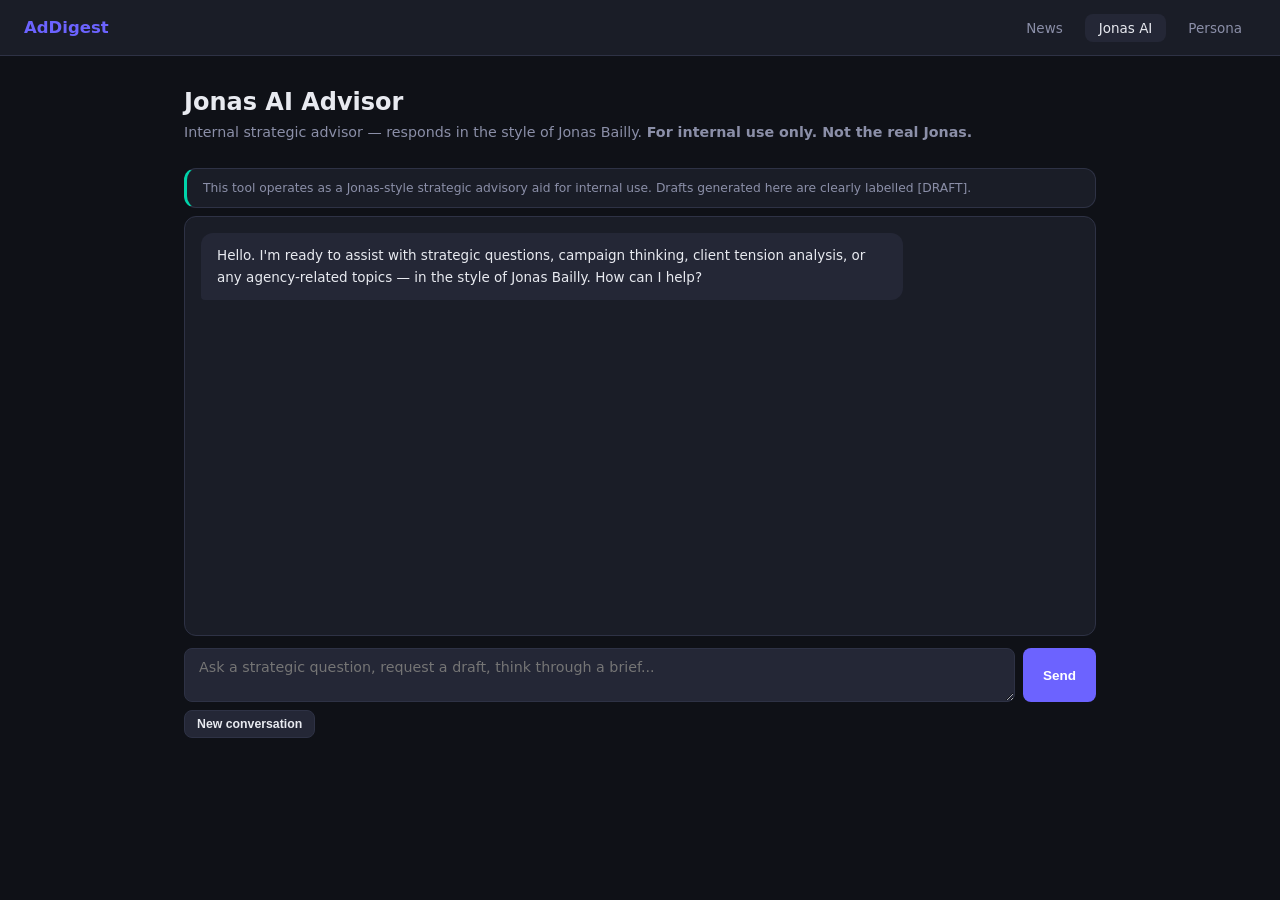
==== web/chat.html @ d63909c8 "Core change" ====
<!DOCTYPE html>
<html lang="en">
<head>
  <meta charset="UTF-8" />
  <meta name="viewport" content="width=device-width, initial-scale=1.0" />
  <title>AdDigest — Jonas AI Advisor</title>
  <link rel="stylesheet" href="style.css" />
</head>
<body>
  <nav>
    <span class="logo">AdDigest</span>
    <a href="index.html">News</a>
    <a href="chat.html" class="active">Jonas AI</a>
    <a href="persona.html">Persona</a>
  </nav>

  <div class="page">
    <h1>Jonas AI Advisor</h1>
    <p class="subtitle">Internal strategic advisor — responds in the style of Jonas Bailly. <strong>For internal use only. Not the real Jonas.</strong></p>

    <div class="card" style="margin-bottom:8px;padding:12px 16px;font-size:.82rem;color:var(--text-muted);border-left:3px solid var(--accent2)">
      This tool operates as a Jonas-style strategic advisory aid for internal use. Drafts generated here are clearly labelled [DRAFT].
    </div>

    <div id="chat-window" class="chat-window">
      <div class="msg assistant">Hello. I'm ready to assist with strategic questions, campaign thinking, client tension analysis, or any agency-related topics — in the style of Jonas Bailly. How can I help?</div>
    </div>

    <div class="chat-input-row">
      <textarea id="msg-input" placeholder="Ask a strategic question, request a draft, think through a brief..." rows="2"></textarea>
      <button id="send-btn">Send</button>
    </div>
    <div style="display:flex;gap:8px;margin-top:8px">
      <button id="clear-btn" class="secondary small">New conversation</button>
      <span id="chat-status" class="status" style="margin-top:0;line-height:2"></span>
    </div>
  </div>

  <script>
    const API = 'http://127.0.0.1:8000';
    let conversationId = null;

    const chatWindow = document.getElementById('chat-window');
    const input = document.getElementById('msg-input');
    const sendBtn = document.getElementById('send-btn');
    const statusEl = document.getElementById('chat-status');

    function addMessage(role, text) {
      const d = document.createElement('div');
      d.className = `msg ${role}`;
      d.textContent = text;
      chatWindow.appendChild(d);
      chatWindow.scrollTop = chatWindow.scrollHeight;
      return d;
    }

    async function sendMessage() {
      const msg = input.value.trim();
      if (!msg) return;
      input.value = '';
      input.disabled = true;
      sendBtn.disabled = true;
      addMessage('user', msg);
      const thinking = addMessage('assistant', '...');
      statusEl.textContent = 'Thinking...';
      statusEl.className = 'status loading';

      try {
        const res = await fetch(`${API}/api/chat`, {
          method: 'POST', headers: {'Content-Type':'application/json'},
          body: JSON.stringify({ message: msg, conversation_id: conversationId })
        });
        if (!res.ok) throw new Error(await res.text());
        const data = await res.json();
        conversationId = data.conversation_id;
        thinking.textContent = data.reply;
        statusEl.textContent = data.rag_context_used ? 'Answer used knowledge base context.' : '';
        statusEl.className = 'status';
      } catch(e) {
        thinking.textContent = 'Error: ' + e.message;
        thinking.style.color = 'var(--danger)';
        statusEl.textContent = '';
      } finally {
        input.disabled = false;
        sendBtn.disabled = false;
        input.focus();
      }
    }

    sendBtn.addEventListener('click', sendMessage);
    input.addEventListener('keydown', e => {
      if (e.key === 'Enter' && !e.shiftKey) { e.preventDefault(); sendMessage(); }
    });

    document.getElementById('clear-btn').addEventListener('click', () => {
      conversationId = null;
      chatWindow.innerHTML = '<div class="msg assistant">New conversation started. How can I help?</div>';
      statusEl.textContent = '';
    });
  </script>
</body>
</html>
---- web/style.css ----
/* ── Reset & Base ────────────────────────────────── */
*, *::before, *::after { box-sizing: border-box; margin: 0; padding: 0; }

:root {
  --bg: #0f1117;
  --surface: #1a1d27;
  --surface2: #242736;
  --border: #2e3245;
  --accent: #6c63ff;
  --accent2: #00d4aa;
  --text: #e8eaf0;
  --text-muted: #8b8fa8;
  --danger: #ff4f6a;
  --radius: 12px;
  --font: 'Inter', system-ui, sans-serif;
}

html { font-size: 15px; }
body { background: var(--bg); color: var(--text); font-family: var(--font); min-height: 100vh; }

a { color: var(--accent2); text-decoration: none; }
a:hover { text-decoration: underline; }

/* ── Nav ─────────────────────────────────────────── */
nav {
  background: var(--surface);
  border-bottom: 1px solid var(--border);
  padding: 0 24px;
  display: flex;
  align-items: center;
  gap: 8px;
  height: 56px;
  position: sticky; top: 0; z-index: 100;
}
nav .logo { font-weight: 700; font-size: 1.1rem; color: var(--accent); margin-right: auto; }
nav a {
  color: var(--text-muted); font-size: 0.9rem; padding: 6px 14px;
  border-radius: 8px; transition: all .2s;
}
nav a:hover, nav a.active { background: var(--surface2); color: var(--text); text-decoration: none; }

/* ── Layout ──────────────────────────────────────── */
.page { max-width: 960px; margin: 0 auto; padding: 32px 24px; }
h1 { font-size: 1.6rem; font-weight: 700; margin-bottom: 8px; }
h2 { font-size: 1.2rem; font-weight: 600; margin-bottom: 16px; }
p.subtitle { color: var(--text-muted); margin-bottom: 28px; font-size: 0.95rem; }

/* ── Cards ───────────────────────────────────────── */
.card {
  background: var(--surface);
  border: 1px solid var(--border);
  border-radius: var(--radius);
  padding: 20px;
  margin-bottom: 16px;
}
.card h3 { font-size: 1rem; margin-bottom: 8px; }
.card .meta { font-size: 0.8rem; color: var(--text-muted); margin-top: 8px; display: flex; gap: 12px; }

/* ── Forms ───────────────────────────────────────── */
.form-row { display: flex; gap: 10px; margin-bottom: 16px; flex-wrap: wrap; }
input[type="text"], textarea, select {
  background: var(--surface2); border: 1px solid var(--border); color: var(--text);
  border-radius: 8px; padding: 10px 14px; font-size: 0.95rem; font-family: var(--font);
  outline: none; transition: border-color .2s;
}
input[type="text"]:focus, textarea:focus { border-color: var(--accent); }
input[type="text"].grow { flex: 1; min-width: 200px; }
textarea { width: 100%; resize: vertical; min-height: 90px; }

/* ── Buttons ─────────────────────────────────────── */
button {
  background: var(--accent); color: #fff; border: none; border-radius: 8px;
  padding: 10px 20px; font-size: 0.9rem; font-weight: 600; cursor: pointer;
  transition: opacity .2s, transform .1s;
}
button:hover { opacity: .88; }
button:active { transform: scale(.97); }
button.secondary { background: var(--surface2); color: var(--text); border: 1px solid var(--border); }
button.danger { background: var(--danger); }
button.small { padding: 6px 12px; font-size: 0.82rem; }
button:disabled { opacity: .4; cursor: not-allowed; }

/* ── Tags ────────────────────────────────────────── */
.tag {
  display: inline-block; background: var(--surface2); color: var(--accent2);
  border: 1px solid var(--border); border-radius: 20px;
  padding: 2px 10px; font-size: 0.78rem; margin: 2px;
}

/* ── Article output ──────────────────────────────── */
.article-box {
  background: var(--surface2); border: 1px solid var(--border);
  border-radius: var(--radius); padding: 24px; white-space: pre-wrap;
  font-size: 0.9rem; line-height: 1.7; margin-top: 16px;
  max-height: 60vh; overflow-y: auto;
}

/* ── Chat ────────────────────────────────────────── */
.chat-window {
  background: var(--surface); border: 1px solid var(--border);
  border-radius: var(--radius); height: 420px; overflow-y: auto;
  padding: 16px; display: flex; flex-direction: column; gap: 12px;
  margin-bottom: 12px;
}
.msg { max-width: 80%; padding: 12px 16px; border-radius: 12px; font-size: 0.9rem; line-height: 1.6; white-space: pre-wrap; }
.msg.user { background: var(--accent); color: #fff; align-self: flex-end; border-bottom-right-radius: 4px; }
.msg.assistant { background: var(--surface2); align-self: flex-start; border-bottom-left-radius: 4px; }
.chat-input-row { display: flex; gap: 8px; }
.chat-input-row textarea { flex: 1; min-height: 50px; max-height: 120px; }

/* ── Status / Loading ────────────────────────────── */
.status { font-size: 0.85rem; color: var(--text-muted); margin-top: 8px; }
.loading::after { content: ' ...'; animation: blink 1s infinite; }
@keyframes blink { 50% { opacity: 0; } }
.error { color: var(--danger); }
.success { color: var(--accent2); }

/* ── Divider ─────────────────────────────────────── */
hr { border: none; border-top: 1px solid var(--border); margin: 24px 0; }

/* ── Source badge ────────────────────────────────── */
.source-badge {
  display: inline-block; background: var(--surface); border: 1px solid var(--border);
  border-radius: 6px; padding: 2px 8px; font-size: 0.78rem; color: var(--text-muted); margin-left: 6px;
}

/* ── Section header ──────────────────────────────── */
.section-header { display: flex; align-items: center; gap: 10px; margin-bottom: 16px; }
.section-header h2 { margin-bottom: 0; }

/* ── Note card ───────────────────────────────────── */
.note-card { position: relative; }
.note-card .actions { position: absolute; top: 14px; right: 14px; display: flex; gap: 6px; }
.note-card.seed { border-left: 3px solid var(--accent); }

/* ── Responsive ──────────────────────────────────── */
@media (max-width: 640px) {
  .page { padding: 16px; }
  .form-row { flex-direction: column; }
  .msg { max-width: 95%; }
}
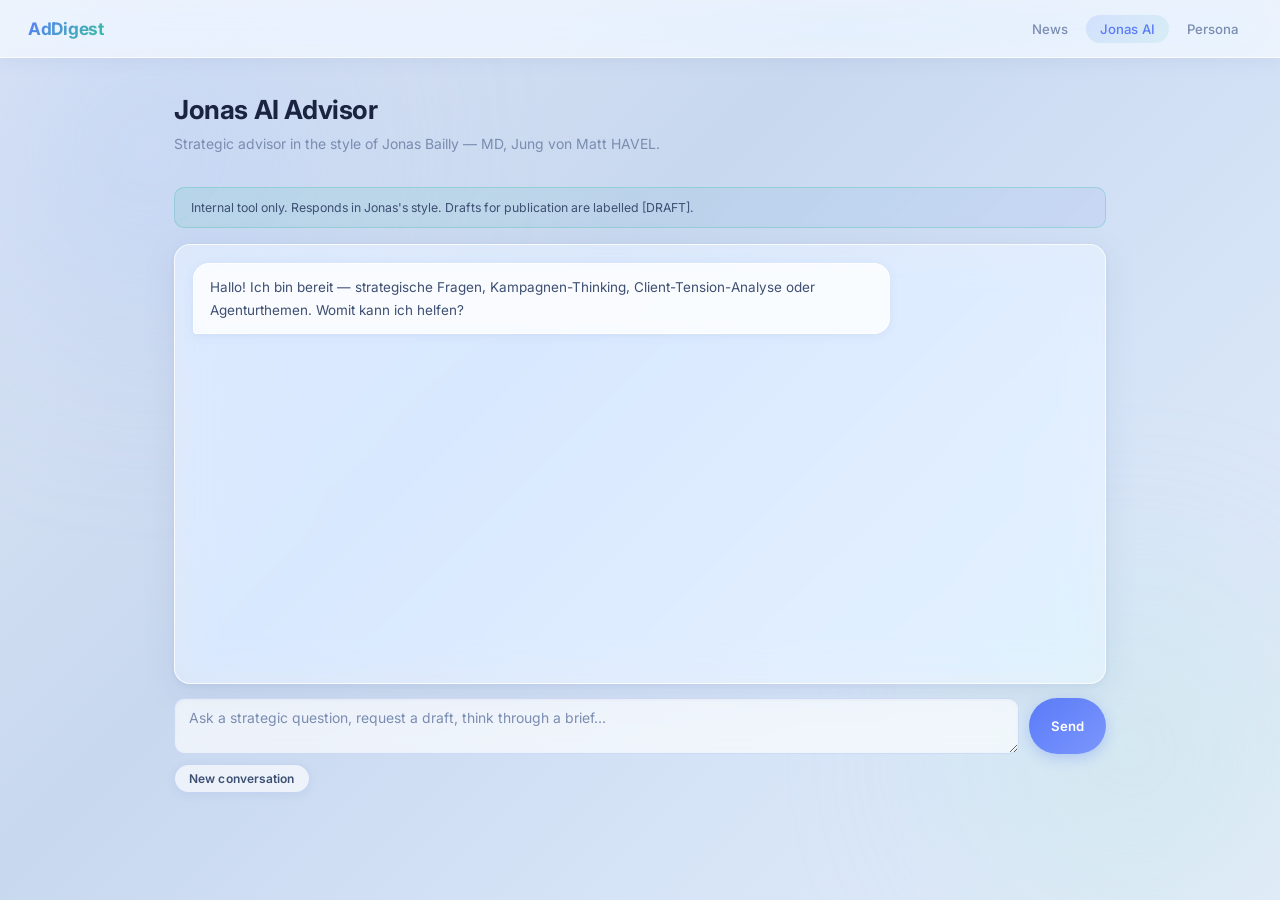
==== commit ec409749: "automated app" ====
--- a/web/chat.html
+++ b/web/chat.html
@@ -3,7 +3,7 @@
 <head>
   <meta charset="UTF-8" />
   <meta name="viewport" content="width=device-width, initial-scale=1.0" />
-  <title>AdDigest — Jonas AI Advisor</title>
+  <title>AdDigest — Jonas AI</title>
   <link rel="stylesheet" href="style.css" />
 </head>
 <body>
@@ -16,23 +16,24 @@
 
   <div class="page">
     <h1>Jonas AI Advisor</h1>
-    <p class="subtitle">Internal strategic advisor — responds in the style of Jonas Bailly. <strong>For internal use only. Not the real Jonas.</strong></p>
+    <p class="subtitle">Strategic advisor in the style of Jonas Bailly — MD, Jung von Matt HAVEL.</p>
 
-    <div class="card" style="margin-bottom:8px;padding:12px 16px;font-size:.82rem;color:var(--text-muted);border-left:3px solid var(--accent2)">
-      This tool operates as a Jonas-style strategic advisory aid for internal use. Drafts generated here are clearly labelled [DRAFT].
+    <div class="info-banner">
+      Internal tool only. Responds in Jonas's style. Drafts for publication are labelled [DRAFT].
     </div>
 
-    <div id="chat-window" class="chat-window">
-      <div class="msg assistant">Hello. I'm ready to assist with strategic questions, campaign thinking, client tension analysis, or any agency-related topics — in the style of Jonas Bailly. How can I help?</div>
+    <div id="chat-window" class="chat-window" style="margin-top:16px">
+      <div class="msg assistant">Hallo! Ich bin bereit — strategische Fragen, Kampagnen-Thinking, Client-Tension-Analyse oder Agenturthemen. Womit kann ich helfen?</div>
     </div>
 
     <div class="chat-input-row">
-      <textarea id="msg-input" placeholder="Ask a strategic question, request a draft, think through a brief..." rows="2"></textarea>
+      <textarea id="msg-input" placeholder="Ask a strategic question, request a draft, think through a brief…" rows="2"></textarea>
       <button id="send-btn">Send</button>
     </div>
-    <div style="display:flex;gap:8px;margin-top:8px">
+
+    <div style="display:flex;align-items:center;gap:10px;margin-top:10px">
       <button id="clear-btn" class="secondary small">New conversation</button>
-      <span id="chat-status" class="status" style="margin-top:0;line-height:2"></span>
+      <span id="chat-status" class="status" style="margin:0"></span>
     </div>
   </div>
 
@@ -41,11 +42,11 @@
     let conversationId = null;
 
     const chatWindow = document.getElementById('chat-window');
-    const input = document.getElementById('msg-input');
-    const sendBtn = document.getElementById('send-btn');
-    const statusEl = document.getElementById('chat-status');
+    const input      = document.getElementById('msg-input');
+    const sendBtn    = document.getElementById('send-btn');
+    const statusEl   = document.getElementById('chat-status');
 
-    function addMessage(role, text) {
+    function addMsg(role, text) {
       const d = document.createElement('div');
       d.className = `msg ${role}`;
       d.textContent = text;
@@ -54,32 +55,33 @@
       return d;
     }
 
-    async function sendMessage() {
+    async function send() {
       const msg = input.value.trim();
       if (!msg) return;
       input.value = '';
       input.disabled = true;
       sendBtn.disabled = true;
-      addMessage('user', msg);
-      const thinking = addMessage('assistant', '...');
-      statusEl.textContent = 'Thinking...';
+      addMsg('user', msg);
+      const thinking = addMsg('assistant', '…');
+      statusEl.textContent = 'Thinking';
       statusEl.className = 'status loading';
 
       try {
         const res = await fetch(`${API}/api/chat`, {
-          method: 'POST', headers: {'Content-Type':'application/json'},
+          method: 'POST', headers: { 'Content-Type': 'application/json' },
           body: JSON.stringify({ message: msg, conversation_id: conversationId })
         });
         if (!res.ok) throw new Error(await res.text());
         const data = await res.json();
         conversationId = data.conversation_id;
         thinking.textContent = data.reply;
-        statusEl.textContent = data.rag_context_used ? 'Answer used knowledge base context.' : '';
-        statusEl.className = 'status';
-      } catch(e) {
+        statusEl.textContent = data.rag_context_used ? 'Used knowledge base' : '';
+        statusEl.className = 'status success';
+      } catch (e) {
         thinking.textContent = 'Error: ' + e.message;
         thinking.style.color = 'var(--danger)';
         statusEl.textContent = '';
+        statusEl.className = 'status';
       } finally {
         input.disabled = false;
         sendBtn.disabled = false;
@@ -87,14 +89,12 @@
       }
     }
 
-    sendBtn.addEventListener('click', sendMessage);
-    input.addEventListener('keydown', e => {
-      if (e.key === 'Enter' && !e.shiftKey) { e.preventDefault(); sendMessage(); }
-    });
+    sendBtn.addEventListener('click', send);
+    input.addEventListener('keydown', e => { if (e.key === 'Enter' && !e.shiftKey) { e.preventDefault(); send(); } });
 
     document.getElementById('clear-btn').addEventListener('click', () => {
       conversationId = null;
-      chatWindow.innerHTML = '<div class="msg assistant">New conversation started. How can I help?</div>';
+      chatWindow.innerHTML = '<div class="msg assistant">New conversation. How can I help?</div>';
       statusEl.textContent = '';
     });
   </script>
--- a/web/style.css
+++ b/web/style.css
@@ -1,131 +1,310 @@
-/* ── Reset & Base ────────────────────────────────── */
+/* ── Google Font ─────────────────────────────────── */
+@import url('https://fonts.googleapis.com/css2?family=Inter:wght@300;400;500;600;700&display=swap');
+
+/* ── Reset ───────────────────────────────────────── */
 *, *::before, *::after { box-sizing: border-box; margin: 0; padding: 0; }
 
+/* ── Variables ───────────────────────────────────── */
 :root {
-  --bg: #0f1117;
-  --surface: #1a1d27;
-  --surface2: #242736;
-  --border: #2e3245;
-  --accent: #6c63ff;
-  --accent2: #00d4aa;
-  --text: #e8eaf0;
-  --text-muted: #8b8fa8;
-  --danger: #ff4f6a;
-  --radius: 12px;
+  --bg-from: #e8edf5;
+  --bg-to:   #d4dff0;
+
+  --glass:        rgba(255,255,255,0.55);
+  --glass-hover:  rgba(255,255,255,0.72);
+  --glass-strong: rgba(255,255,255,0.80);
+  --glass-border: rgba(255,255,255,0.75);
+  --glass-shadow: 0 8px 32px rgba(100,120,180,0.13), 0 1.5px 6px rgba(100,120,180,0.08);
+
+  --accent:       #5b7cfa;
+  --accent2:      #38bfa1;
+  --accent-light: rgba(91,124,250,0.12);
+  --danger:       #f26b6b;
+
+  --text:         #1a2340;
+  --text-mid:     #3d4f72;
+  --text-muted:   #7a8cb0;
+
+  --radius:  16px;
+  --radius-s: 10px;
   --font: 'Inter', system-ui, sans-serif;
 }
 
+/* ── Base ────────────────────────────────────────── */
 html { font-size: 15px; }
-body { background: var(--bg); color: var(--text); font-family: var(--font); min-height: 100vh; }
-
-a { color: var(--accent2); text-decoration: none; }
-a:hover { text-decoration: underline; }
+
+body {
+  font-family: var(--font);
+  color: var(--text);
+  min-height: 100vh;
+  background: linear-gradient(135deg, #dce6f5 0%, #c8d8ef 40%, #d6e4f7 70%, #e2ecf8 100%);
+  background-attachment: fixed;
+}
+
+/* Decorative blobs */
+body::before, body::after {
+  content: '';
+  position: fixed;
+  border-radius: 50%;
+  filter: blur(80px);
+  opacity: .35;
+  pointer-events: none;
+  z-index: 0;
+}
+body::before {
+  width: 600px; height: 600px;
+  background: radial-gradient(circle, #a8c0f8, transparent 70%);
+  top: -150px; left: -150px;
+}
+body::after {
+  width: 500px; height: 500px;
+  background: radial-gradient(circle, #b8eadf, transparent 70%);
+  bottom: -100px; right: -100px;
+}
+
+/* ── Glass mixin ─────────────────────────────────── */
+.glass {
+  background: var(--glass);
+  backdrop-filter: blur(18px) saturate(160%);
+  -webkit-backdrop-filter: blur(18px) saturate(160%);
+  border: 1px solid var(--glass-border);
+  box-shadow: var(--glass-shadow);
+}
 
 /* ── Nav ─────────────────────────────────────────── */
 nav {
-  background: var(--surface);
-  border-bottom: 1px solid var(--border);
-  padding: 0 24px;
-  display: flex;
-  align-items: center;
-  gap: 8px;
-  height: 56px;
-  position: sticky; top: 0; z-index: 100;
-}
-nav .logo { font-weight: 700; font-size: 1.1rem; color: var(--accent); margin-right: auto; }
+  position: sticky; top: 0; z-index: 200;
+  background: rgba(255,255,255,0.60);
+  backdrop-filter: blur(24px) saturate(180%);
+  -webkit-backdrop-filter: blur(24px) saturate(180%);
+  border-bottom: 1px solid rgba(255,255,255,0.70);
+  box-shadow: 0 2px 16px rgba(100,120,180,0.10);
+  height: 58px;
+  display: flex; align-items: center;
+  padding: 0 28px; gap: 4px;
+}
+
+nav .logo {
+  font-weight: 700; font-size: 1.15rem;
+  background: linear-gradient(135deg, var(--accent), var(--accent2));
+  -webkit-background-clip: text; -webkit-text-fill-color: transparent;
+  background-clip: text;
+  margin-right: auto; letter-spacing: -.3px;
+}
+
 nav a {
-  color: var(--text-muted); font-size: 0.9rem; padding: 6px 14px;
-  border-radius: 8px; transition: all .2s;
-}
-nav a:hover, nav a.active { background: var(--surface2); color: var(--text); text-decoration: none; }
+  color: var(--text-muted); font-size: .88rem; font-weight: 500;
+  padding: 6px 14px; border-radius: 50px;
+  transition: all .2s; text-decoration: none;
+}
+nav a:hover {
+  background: rgba(91,124,250,.1);
+  color: var(--accent);
+}
+nav a.active {
+  background: linear-gradient(135deg, rgba(91,124,250,.15), rgba(56,191,161,.1));
+  color: var(--accent);
+}
 
 /* ── Layout ──────────────────────────────────────── */
-.page { max-width: 960px; margin: 0 auto; padding: 32px 24px; }
-h1 { font-size: 1.6rem; font-weight: 700; margin-bottom: 8px; }
-h2 { font-size: 1.2rem; font-weight: 600; margin-bottom: 16px; }
-p.subtitle { color: var(--text-muted); margin-bottom: 28px; font-size: 0.95rem; }
+.page {
+  position: relative; z-index: 1;
+  max-width: 980px; margin: 0 auto;
+  padding: 36px 24px;
+}
+
+h1 {
+  font-size: 1.75rem; font-weight: 700;
+  color: var(--text); letter-spacing: -.4px;
+  margin-bottom: 8px;
+}
+h2 {
+  font-size: 1.05rem; font-weight: 600;
+  color: var(--text-mid); margin-bottom: 16px;
+}
+p.subtitle {
+  color: var(--text-muted); font-size: .93rem;
+  margin-bottom: 32px; line-height: 1.6;
+}
 
 /* ── Cards ───────────────────────────────────────── */
 .card {
-  background: var(--surface);
-  border: 1px solid var(--border);
+  background: var(--glass);
+  backdrop-filter: blur(18px) saturate(160%);
+  -webkit-backdrop-filter: blur(18px) saturate(160%);
+  border: 1px solid var(--glass-border);
+  box-shadow: var(--glass-shadow);
   border-radius: var(--radius);
-  padding: 20px;
+  padding: 22px;
   margin-bottom: 16px;
-}
-.card h3 { font-size: 1rem; margin-bottom: 8px; }
-.card .meta { font-size: 0.8rem; color: var(--text-muted); margin-top: 8px; display: flex; gap: 12px; }
+  transition: box-shadow .25s, background .25s;
+}
+.card:hover {
+  background: var(--glass-hover);
+  box-shadow: 0 12px 40px rgba(100,120,180,0.18), 0 2px 8px rgba(100,120,180,0.10);
+}
+.card h3 { font-size: .98rem; font-weight: 600; margin-bottom: 8px; color: var(--text); }
+.card .meta {
+  font-size: .78rem; color: var(--text-muted);
+  margin-top: 10px; display: flex; gap: 14px; flex-wrap: wrap;
+}
 
 /* ── Forms ───────────────────────────────────────── */
 .form-row { display: flex; gap: 10px; margin-bottom: 16px; flex-wrap: wrap; }
+
 input[type="text"], textarea, select {
-  background: var(--surface2); border: 1px solid var(--border); color: var(--text);
-  border-radius: 8px; padding: 10px 14px; font-size: 0.95rem; font-family: var(--font);
-  outline: none; transition: border-color .2s;
-}
-input[type="text"]:focus, textarea:focus { border-color: var(--accent); }
+  background: rgba(255,255,255,0.65);
+  backdrop-filter: blur(8px);
+  -webkit-backdrop-filter: blur(8px);
+  border: 1px solid rgba(180,200,240,0.60);
+  color: var(--text);
+  border-radius: var(--radius-s);
+  padding: 10px 14px;
+  font-size: .93rem; font-family: var(--font);
+  outline: none;
+  transition: border-color .2s, box-shadow .2s, background .2s;
+  box-shadow: inset 0 1px 3px rgba(100,120,180,0.07);
+}
+input[type="text"]:focus, textarea:focus {
+  border-color: rgba(91,124,250,.5);
+  background: rgba(255,255,255,.85);
+  box-shadow: 0 0 0 3px rgba(91,124,250,.12), inset 0 1px 3px rgba(100,120,180,0.05);
+}
+input[type="text"]::placeholder, textarea::placeholder { color: var(--text-muted); }
 input[type="text"].grow { flex: 1; min-width: 200px; }
 textarea { width: 100%; resize: vertical; min-height: 90px; }
 
 /* ── Buttons ─────────────────────────────────────── */
 button {
-  background: var(--accent); color: #fff; border: none; border-radius: 8px;
-  padding: 10px 20px; font-size: 0.9rem; font-weight: 600; cursor: pointer;
-  transition: opacity .2s, transform .1s;
-}
-button:hover { opacity: .88; }
-button:active { transform: scale(.97); }
-button.secondary { background: var(--surface2); color: var(--text); border: 1px solid var(--border); }
-button.danger { background: var(--danger); }
-button.small { padding: 6px 12px; font-size: 0.82rem; }
-button:disabled { opacity: .4; cursor: not-allowed; }
+  background: linear-gradient(135deg, var(--accent), #7b96fc);
+  color: #fff;
+  border: none; border-radius: 50px;
+  padding: 10px 22px;
+  font-size: .88rem; font-weight: 600;
+  font-family: var(--font);
+  cursor: pointer;
+  box-shadow: 0 4px 14px rgba(91,124,250,.30);
+  transition: opacity .2s, transform .15s, box-shadow .2s;
+  letter-spacing: .1px;
+}
+button:hover {
+  opacity: .9;
+  box-shadow: 0 6px 20px rgba(91,124,250,.38);
+  transform: translateY(-1px);
+}
+button:active { transform: translateY(0) scale(.97); }
+
+button.secondary {
+  background: rgba(255,255,255,0.65);
+  backdrop-filter: blur(8px);
+  color: var(--text-mid);
+  border: 1px solid rgba(180,200,240,.70);
+  box-shadow: 0 2px 8px rgba(100,120,180,.10);
+}
+button.secondary:hover {
+  background: rgba(255,255,255,.85);
+  box-shadow: 0 4px 14px rgba(100,120,180,.15);
+  color: var(--accent);
+}
+
+button.danger {
+  background: linear-gradient(135deg, #f26b6b, #f58a8a);
+  box-shadow: 0 4px 14px rgba(242,107,107,.28);
+}
+
+button.small { padding: 6px 14px; font-size: .80rem; }
+button:disabled { opacity: .4; cursor: not-allowed; transform: none; box-shadow: none; }
 
 /* ── Tags ────────────────────────────────────────── */
 .tag {
-  display: inline-block; background: var(--surface2); color: var(--accent2);
-  border: 1px solid var(--border); border-radius: 20px;
-  padding: 2px 10px; font-size: 0.78rem; margin: 2px;
+  display: inline-block;
+  background: rgba(91,124,250,.10);
+  color: var(--accent);
+  border: 1px solid rgba(91,124,250,.20);
+  border-radius: 20px;
+  padding: 2px 10px; font-size: .76rem; margin: 2px;
+  font-weight: 500;
 }
 
 /* ── Article output ──────────────────────────────── */
 .article-box {
-  background: var(--surface2); border: 1px solid var(--border);
-  border-radius: var(--radius); padding: 24px; white-space: pre-wrap;
-  font-size: 0.9rem; line-height: 1.7; margin-top: 16px;
+  background: rgba(255,255,255,0.50);
+  backdrop-filter: blur(10px);
+  border: 1px solid var(--glass-border);
+  border-radius: var(--radius);
+  padding: 24px;
+  white-space: pre-wrap;
+  font-size: .90rem; line-height: 1.75;
+  color: var(--text-mid);
   max-height: 60vh; overflow-y: auto;
-}
+  box-shadow: inset 0 2px 8px rgba(100,120,180,.06);
+}
+.article-box::-webkit-scrollbar { width: 5px; }
+.article-box::-webkit-scrollbar-track { background: transparent; }
+.article-box::-webkit-scrollbar-thumb { background: rgba(91,124,250,.25); border-radius: 3px; }
 
 /* ── Chat ────────────────────────────────────────── */
 .chat-window {
-  background: var(--surface); border: 1px solid var(--border);
-  border-radius: var(--radius); height: 420px; overflow-y: auto;
-  padding: 16px; display: flex; flex-direction: column; gap: 12px;
-  margin-bottom: 12px;
-}
-.msg { max-width: 80%; padding: 12px 16px; border-radius: 12px; font-size: 0.9rem; line-height: 1.6; white-space: pre-wrap; }
-.msg.user { background: var(--accent); color: #fff; align-self: flex-end; border-bottom-right-radius: 4px; }
-.msg.assistant { background: var(--surface2); align-self: flex-start; border-bottom-left-radius: 4px; }
-.chat-input-row { display: flex; gap: 8px; }
-.chat-input-row textarea { flex: 1; min-height: 50px; max-height: 120px; }
-
-/* ── Status / Loading ────────────────────────────── */
-.status { font-size: 0.85rem; color: var(--text-muted); margin-top: 8px; }
-.loading::after { content: ' ...'; animation: blink 1s infinite; }
-@keyframes blink { 50% { opacity: 0; } }
+  background: rgba(255,255,255,.40);
+  backdrop-filter: blur(18px) saturate(160%);
+  -webkit-backdrop-filter: blur(18px) saturate(160%);
+  border: 1px solid var(--glass-border);
+  border-radius: var(--radius);
+  box-shadow: var(--glass-shadow);
+  height: 440px; overflow-y: auto;
+  padding: 18px;
+  display: flex; flex-direction: column; gap: 14px;
+  margin-bottom: 14px;
+}
+.chat-window::-webkit-scrollbar { width: 4px; }
+.chat-window::-webkit-scrollbar-thumb { background: rgba(91,124,250,.2); border-radius: 3px; }
+
+.msg {
+  max-width: 78%; padding: 12px 16px;
+  border-radius: 16px; font-size: .90rem; line-height: 1.65;
+  white-space: pre-wrap; word-break: break-word;
+}
+.msg.user {
+  background: linear-gradient(135deg, var(--accent), #7b96fc);
+  color: #fff;
+  align-self: flex-end;
+  border-bottom-right-radius: 4px;
+  box-shadow: 0 4px 14px rgba(91,124,250,.28);
+}
+.msg.assistant {
+  background: rgba(255,255,255,.72);
+  backdrop-filter: blur(8px);
+  border: 1px solid rgba(255,255,255,.80);
+  color: var(--text-mid);
+  align-self: flex-start;
+  border-bottom-left-radius: 4px;
+  box-shadow: 0 2px 10px rgba(100,120,180,.10);
+}
+
+.chat-input-row { display: flex; gap: 10px; }
+.chat-input-row textarea { flex: 1; min-height: 52px; max-height: 120px; border-radius: var(--radius-s); }
+
+/* ── Status ──────────────────────────────────────── */
+.status { font-size: .83rem; color: var(--text-muted); margin-top: 8px; }
+.loading::after { content: ''; display: inline-block; width: 14px; height: 14px; margin-left: 6px; border: 2px solid rgba(91,124,250,.3); border-top-color: var(--accent); border-radius: 50%; animation: spin .7s linear infinite; vertical-align: middle; }
+@keyframes spin { to { transform: rotate(360deg); } }
 .error { color: var(--danger); }
 .success { color: var(--accent2); }
 
 /* ── Divider ─────────────────────────────────────── */
-hr { border: none; border-top: 1px solid var(--border); margin: 24px 0; }
+hr { border: none; border-top: 1px solid rgba(180,200,240,.45); margin: 28px 0; }
 
 /* ── Source badge ────────────────────────────────── */
 .source-badge {
-  display: inline-block; background: var(--surface); border: 1px solid var(--border);
-  border-radius: 6px; padding: 2px 8px; font-size: 0.78rem; color: var(--text-muted); margin-left: 6px;
+  display: inline-block;
+  background: rgba(91,124,250,.08);
+  border: 1px solid rgba(91,124,250,.18);
+  border-radius: 6px;
+  padding: 2px 8px; font-size: .76rem;
+  color: var(--accent); margin-left: 6px; font-weight: 500;
 }
 
 /* ── Section header ──────────────────────────────── */
-.section-header { display: flex; align-items: center; gap: 10px; margin-bottom: 16px; }
+.section-header { display: flex; align-items: center; gap: 10px; margin-bottom: 18px; }
 .section-header h2 { margin-bottom: 0; }
 
 /* ── Note card ───────────────────────────────────── */
@@ -133,9 +312,60 @@
 .note-card .actions { position: absolute; top: 14px; right: 14px; display: flex; gap: 6px; }
 .note-card.seed { border-left: 3px solid var(--accent); }
 
+/* ── Progress bar ────────────────────────────────── */
+.progress-bar {
+  height: 3px;
+  background: rgba(180,200,240,.35);
+  border-radius: 2px;
+  margin: 20px 0; overflow: hidden;
+}
+.progress-bar .fill {
+  height: 100%; width: 0%;
+  background: linear-gradient(90deg, var(--accent), var(--accent2));
+  border-radius: 2px;
+  transition: width .5s ease;
+}
+
+/* ── Table ───────────────────────────────────────── */
+.articles-table { width: 100%; border-collapse: collapse; }
+.articles-table th {
+  text-align: left; font-size: .76rem; font-weight: 600;
+  color: var(--text-muted); padding: 10px 14px;
+  border-bottom: 1px solid rgba(180,200,240,.45);
+  text-transform: uppercase; letter-spacing: .5px;
+}
+.articles-table td {
+  padding: 12px 14px; font-size: .87rem;
+  border-bottom: 1px solid rgba(180,200,240,.25);
+  vertical-align: top; color: var(--text-mid);
+}
+.articles-table tr:last-child td { border-bottom: none; }
+.articles-table tr:hover td { background: rgba(91,124,250,.04); }
+.articles-table .title-cell a { color: var(--text); font-weight: 500; text-decoration: none; }
+.articles-table .title-cell a:hover { color: var(--accent); }
+.articles-table .date-cell { color: var(--text-muted); white-space: nowrap; min-width: 105px; }
+.articles-table .summary-cell { font-size: .81rem; line-height: 1.55; color: var(--text-muted); }
+
+/* ── Info banner ─────────────────────────────────── */
+.info-banner {
+  background: linear-gradient(135deg, rgba(56,191,161,.12), rgba(91,124,250,.08));
+  border: 1px solid rgba(56,191,161,.30);
+  border-radius: var(--radius-s);
+  padding: 12px 16px;
+  font-size: .82rem; color: var(--text-mid);
+  margin-bottom: 8px;
+}
+
+/* ── Scrollbar global ────────────────────────────── */
+::-webkit-scrollbar { width: 6px; height: 6px; }
+::-webkit-scrollbar-track { background: transparent; }
+::-webkit-scrollbar-thumb { background: rgba(91,124,250,.20); border-radius: 3px; }
+
 /* ── Responsive ──────────────────────────────────── */
 @media (max-width: 640px) {
   .page { padding: 16px; }
+  h1 { font-size: 1.4rem; }
   .form-row { flex-direction: column; }
-  .msg { max-width: 95%; }
-}
+  .msg { max-width: 92%; }
+  nav { padding: 0 16px; }
+}
